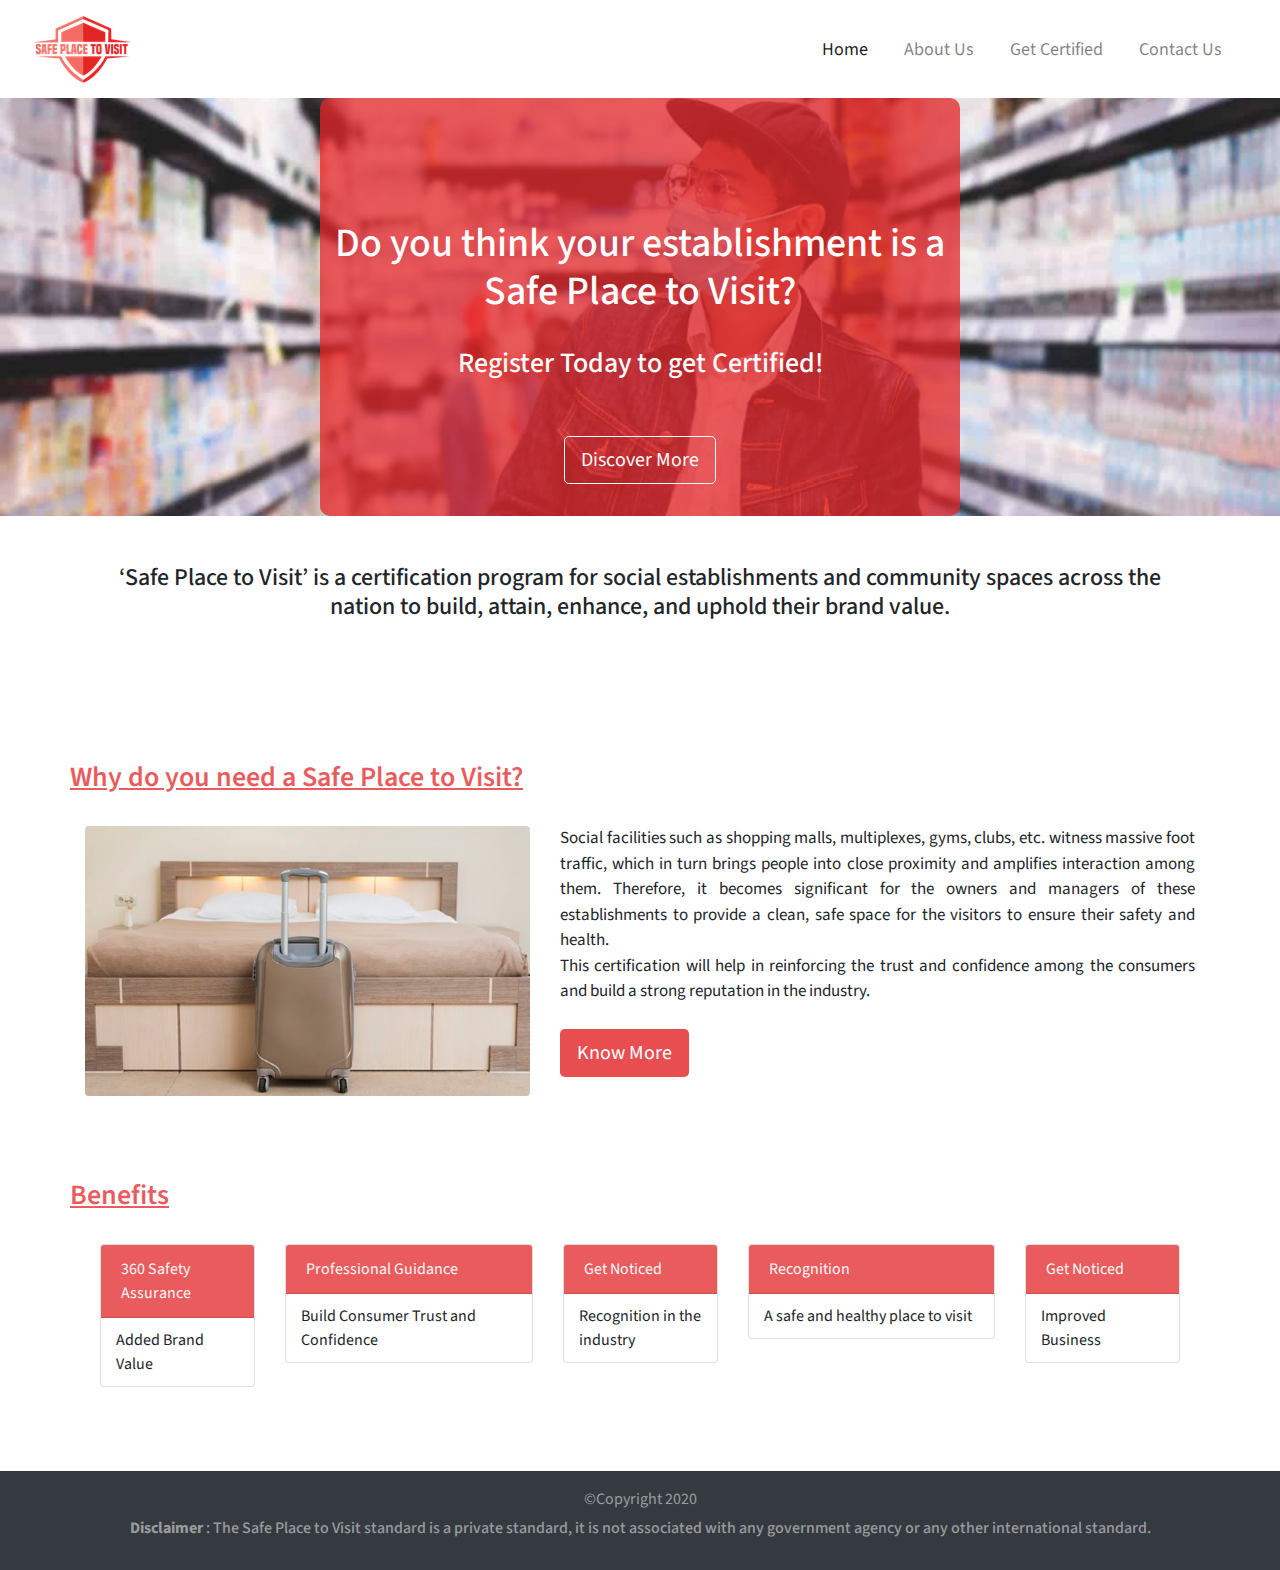
==== index.html @ fbc0b764 "first commit updated content images remaining" ====
<!DOCTYPE html>
<html lang="en">
<head>
    <meta charset="UTF-8">
    <meta name="viewport" content="width=device-width, initial-scale=1.0">
    <title> Safe place to visit / home </title>
    <!--bootsrap code-->
    <link rel="stylesheet" href="css/bootstrap.min.css">
    <!--css code-->
    <link rel="stylesheet" href="css/style.css">
    <!--fontawesome codes-->
    <link rel="stylesheet" href="fontawesome/css/all.css">
    <!--google font -->
    <style>
        @import url('https://fonts.googleapis.com/css2?family=Source+Sans+Pro:ital,wght@0,300;0,400;0,600;0,700;1,300;1,400&display=swap');
    </style>

    <style>
        
        /* The Modal (background) */
        .modal {
          display: none; /* Hidden by default */
          position: fixed; /* Stay in place */
          z-index: 1; /* Sit on top */
          padding-top: 100px; /* Location of the box */
          left: 0;
          top: 0;
          width: 100%; /* Full width */
          height: 100%; /* Full height */
          overflow: auto; /* Enable scroll if needed */
          background-color: rgb(0,0,0); /* Fallback color */
          background-color: rgba(0,0,0,0.4); /* Black w/ opacity */
        }
        
        /* Modal Content */
        .modal-content {
          position: relative;
          background-color: #fefefe;
          margin: auto;
          padding: 0;
          border-radius: 10px;
          border: 1px solid #888;
          width: 70%;
          box-shadow: 0 4px 8px 0 rgba(0,0,0,0.2),0 6px 20px 0 rgba(0,0,0,0.19);
          -webkit-animation-name: animatetop;
          -webkit-animation-duration: 0.4s;
          animation-name: animatetop;
          animation-duration: 0.4s
        }
        
        /* Add Animation */
        @-webkit-keyframes animatetop {
          from {top:-300px; opacity:0} 
          to {top:0; opacity:1}
        }
        
        @keyframes animatetop {
          from {top:-300px; opacity:0}
          to {top:0; opacity:1}
        }
        
        /* The Close Button */
        .close {
          color: white;
          float: right;
          font-size: 18px;
          font-weight: bold;
          padding-right: 15px;
        }
        
        .close:hover,
        .close:focus {
          color: #000;
          text-decoration: none;
          cursor: pointer;
        }
        
        .Cstmmodal-header {
            padding: 15px 0px 10px 15px;
          background-color: #764199bd;
          color: white;
          height: 60px;
          float: left;
        }
        
        .modal-body {
            padding: 2px 16px;

        }
      
    </style>

    
        
</head>

<body>
    
    <!--Navigation Bar starts-->
    <header>
        <nav class="navbar navbar-expand-lg navbar-light">
            <a href="#" class="navbar-brand ml-3"> <img srcset="images/logo/logo-normal.png" alt="">  </a>
                <button class="navbar-toggler" type="button" data-toggle="collapse" data-target="#NavbarMenu" aria-expanded="false"
                        aria-controls="#NavbarMenu" aria-label="Toggle Navigation">
                        <span class="navbar-toggler-icon"> </span>
                </button>

                <div class="navbar navbar-collapse"></div>  <!--for mobile button to right align-->

                <!--menu list items starts-->
                <div class="collapse navbar-collapse mr-4" id="NavbarMenu">
                    <ul class="navbar-nav ml-lg-auto">
                        <li class="nav-item active">
                            <a href="" class="nav-link">Home</a>
                        </li>
                        <li class="nav-item ">
                            <a href="about-us.html" class="nav-link">About Us</a>
                        </li>
                        <li class="nav-item ">
                            <a href="get-certified.html" class="nav-link"> Get Certified </a>
                        </li>
                        <li class="nav-item ">
                            <a href="contact-us.html" class="nav-link"> Contact Us</a>
                        </li>
                    </ul>
                </div>
                <!--menu list items ends-->
        </nav>
    </header>
    <!--Navigation Bar ends-->

    <!--main banner section starts-->
    <div class="container-fluid p-0">
        <div class="site-content">
            <div class="d-flex justify-content-center ">
                <div id="content-desktop"> <!--banner content for desktop starts-->
                    <div class="d-flex flex-column CstmCntainer">
                        <h1 class="site-title text-center" > Do you think your establishment is a 
                        </br> Safe Place to Visit?</h1>
                        <h3 style=" text-align: center; color: #fff;">Register Today to get Certified!</h3>
    
                        <div class="pt-5 text-center" >
                            <button class="btn btn-outline-light btn-lg" id="myBtn"> Discover More </button>
                        </div>
    
                    </div>
                </div><!--banner content for desktop ends-->

                <div id="content-mobile"> <!--banner content for mobile starts-->
                    <div class="d-flex flex-column CstmCntainer">
                        <h3 class="site-title-mob " > Do you think your establishment is a </br>
                            Safe Place to Visit?</h3>
                        <h4 style=" text-align: center; color: #fff;">Register Today to get Certified!</h4>
    
                        <div class="pt-5 text-center" >
                            <button class="btn btn-outline-light btn-lg" id="myBtn"> Discover More </button>
                        </div>
    
                    </div>
                </div> <!--banner content for mobile ends-->
                
            </div>
        </div>
    </div>
    <!--main banner section ends-->

    <!--Form Modal starts-->
    <div id="myModal" class="modal">

        <!-- Modal content starts-->
        <div class="modal-content">
            <div class="Cstmmodal-header">
                <span class="close">&times;</span>
                <h4> Fill the Form to Join Us </h4>
            </div>
            <div class="modal-body">
                <form id="form_lead" action=" https://equinox.njcrm.in/index.php?entryPoint=web_to_lead& page=SPTSEnquiry&owner=d9d4a204-4f14-dde2-5cd9-5b248b15b30b" method="POST" class="form-container">
                    <div class="form-group">
                        <input type="text" id="sname" class="form-control" name="name" placeholder="Name">
                    </div>
                    <div class="form-group">
                        <input type="email" id="semail" class="form-control" name="email" placeholder="Email">
                    </div>
                    <div class="form-group">
                        <input type="tel" id="smobile" class="form-control" name="phone" placeholder="Phone No.">
                    </div> 
                    <div class="form-group">
                        <input type="text" id="scompany" class="form-control" name="account_name" placeholder="Company">
                    </div> 
                    <div class="form-group">
                        <input type="hidden" name="lead_source" value="SPTSEnquiry">
                        <input type="submit" value="Send Message" class="bton-pop"  >
                    </div>
                </form>
            </div>
          <!--form script starts-->
        </div>
        <!-- Modal content ends-->
    </div>
    <!--Form Modal ends-->
    

    <!-- section after banner section starts-->
        <div class=" pt-4 pb-4">
            <div class="container text-center pt-4 pb-4">
                <h4>
                    ‘Safe Place to Visit’ is a certification program for social establishments and community spaces across the nation to build, attain, enhance, and uphold their brand value. 
                </h4>
            </div>
        </div>
    <!-- section after banner section ends-->

    <hr class="CstmHr">

    <!-- second section starts-->
        <div class="container">

            <div class="row justify-content-start pb-4">
                <h3 style="color: rgba(227, 37, 40, 0.753) ; font-weight: 600;"> <u> Why do you need a Safe Place to Visit? </u> </h3>       
            </div>


            <div class="row text-left">

                <div class=" col-md-5 ">
                    <img class=" img-fluid rounded mx-auto d-block" src="images/banners/accomodation.jpg" alt="">
                </div>

                <div class="col-md-7 ">
                    <p style="font-size: 17px; text-align: justify; ">
                        Social facilities such as shopping malls, multiplexes, gyms, clubs, etc. witness massive foot traffic, which in turn brings people into close proximity and amplifies interaction among them. Therefore, it becomes significant for the owners and managers of these establishments to provide a clean, safe space for the visitors to ensure their safety and health.  
                        </br>
                        This certification will help in reinforcing the trust and confidence among the consumers and build a strong reputation in the industry. 
                    </p>

                    <!--button starts-->
                        <div class=" pt-2 text-left" >
                            <button class="btn btn-lg btn-Cstm" id="myBtn">Know More</button>
                        </div>
                    <!--button ends-->

                    <!--Form Modal starts-->
                    <div id="myModal" class="modal">

                        <!-- Modal content starts-->
                        <div class="modal-content">
                            <div class="Cstmmodal-header">
                                <span class="close">&times;</span>
                                <h4> Fill the Form to Join Us </h4>
                            </div>
                            <div class="modal-body">
                                <form id="form_lead" action=" https://equinox.njcrm.in/index.php?entryPoint=web_to_lead& page=SPTSEnquiry&owner=d9d4a204-4f14-dde2-5cd9-5b248b15b30b" method="POST" class="form-container">
                                    <div class="form-group">
                                        <input type="text" id="sname" class="form-control" name="name" placeholder="Name">
                                    </div>
                                    <div class="form-group">
                                        <input type="email" id="semail" class="form-control" name="email" placeholder="Email">
                                    </div>
                                    <div class="form-group">
                                        <input type="tel" id="smobile" class="form-control" name="phone" placeholder="Phone No.">
                                    </div> 
                                    <div class="form-group">
                                        <input type="text" id="scompany" class="form-control" name="account_name" placeholder="Company">
                                    </div> 
                                    <div class="form-group">
                                        <input type="hidden" name="lead_source" value="SPTSEnquiry">
                                        <input type="submit" value="Send Message" class="bton-pop"  >
                                    </div>
                                </form>
                            </div>
                        <!--form script starts-->
                        </div>
                        <!-- Modal content ends-->
                    </div>
                    <!--Form Modal ends-->
                </div>

            </div>

        </div>
    <!-- second section ends-->


<hr class="CstmHr">

<!-- fourth section starts-->
<div class="container mt-lg-2">

    <div class="row justify-content-start pb-4">
        <h3 style="color: rgba(227, 37, 40, 0.753) ; font-weight: 600;"> <u > Benefits</u> </h3>       
    </div>



    <!-- Benefits Section 1st row starts-->
    <div class="container-fluid " >
        <div class="row" >
            <div class="col-md-2">
                <div class="card" >
                    <div class="card-header text-light" style="background-color: rgba(227, 37, 40, 0.753);"> 360 Safety Assurance  </div>
                    <div class="card-body" style="padding:10px 15px 10px 15px;">
                        <p class="card-text ">
                            Added Brand Value
                        </p>
                    </div>
                </div>
            </div>
            <div class="col-md-3">
                <div class="card" >
                    <div class="card-header text-light" style="background-color: rgba(227, 37, 40, 0.753);" > Professional Guidance </div>
                    <div class="card-body" style="padding:10px 15px 10px 15px;">
                        <p class="card-text ">
                            Build Consumer Trust and Confidence
                        </p>
                    </div>
                </div>
            </div>
            <div class="col-md-2">
                <div class="card" >
                    <div class="card-header text-light" style="background-color: rgba(227, 37, 40, 0.753);"> Get Noticed </div>
                    <div class="card-body" style="padding:10px 15px 10px 15px;">
                        <p class="card-text ">
                            Recognition in the industry
                        </p>
                    </div>
                </div>
            </div>
            <div class="col-md-3">
                <div class="card" >
                    <div class="card-header text-light" style="background-color: rgba(227, 37, 40, 0.753);"> Recognition </div>
                    <div class="card-body" style="padding:10px 15px 10px 15px;">
                        <p class="card-text ">
                            A safe and healthy place to visit
                        </p>
                    </div>
                </div>
            </div>
            <div class="col-md-2">
                <div class="card" >
                    <div class="card-header text-light" style="background-color: rgba(227, 37, 40, 0.753);"> Get Noticed </div>
                    <div class="card-body" style="padding:10px 15px 10px 15px;">
                        <p class="card-text ">
                            Improved Business
                        </p>
                    </div>
                </div>
            </div>
        </div>
    </div>
    <!-- Benefits Section 1st row ends-->


</div>
<!-- fourth section ends-->


<hr class="CstmHr">


<!--Footer Copyright Section starts-->
    <div class="container-fluid bg-dark pb-3 pt-2">   
        <div class="footer-copyright text-center text-white-50 py-2 ">
            &copy;Copyright 2020 <br>
            <p class="h6 pt-2">  <b>Disclaimer </b> : The Safe Place to Visit standard is a private standard, it is not associated with any government agency or any other international standard. </p>
        </div>
    </div>

<!--Footer Copyright Section starts-->


</body>
  <!-- jquery code-->
  <script src="js/jquery.js"></script>
  <!--custom js file form form-->
  <script src="js/Cstmjquery.js"></script>
  <!--bootstrap code of javascript-->
  <script src="js/bootstrap.min.js"></script>
</html>
---- css/style.css ----
body{
    font-family: 'Source Sans Pro', sans-serif;
    margin: 0px;
    padding: 0px;
}

.CstmBody{
    background-color: rgba(138, 132, 132, 0.089);
    padding-bottom: 3%;
    padding-top: 3%;
    padding-left: 2%;
    padding-right: 2%;
}

/** for menu items list**/
.navbar-nav li{
    padding : 0px 10px 0px 10px;
}

/** menu items **/
.nav-link{ 
    color: #797272 ;
    font-size: 18px;
}

.site-content{
    background-image: url('../images/banners/visit-banner.jpg');
    background-attachment: fixed;
    background-position: center;
    background-size: cover;
}

.site-title{
    color: #fff;
    margin-top: 20%;
    margin-bottom: 5%;
}

.site-title-mob{
    color: #fff;
    margin-top: 10%;
    margin-bottom: 5%;
}

.CstmCntainer{
    background-color: rgba(227, 37, 40, 0.753);
    padding: 0px 15px 5% 15px ;
    border-radius: 10px;
}

.card-body{
    padding-left: 0px;
    padding-right: 0px;
}

.CstmFormCl{
    margin-left: 5%;
    padding: 20px 0px 20px 0px;
    background-image: url('../images/ot-images/contact.jpg');
    background-position: right;
    background-repeat: no-repeat;
    border-radius: 15px;
}

.txtCstm{
    padding-top: 5px;
    font-weight: 600;
    font-size: 1.2rem;
}


.CstmHr{
    border-style: none;
    padding-top: 2%;
    padding-bottom: 2%;
}


.btn-Cstm{
    background-color: rgba(227, 37, 40, 0.815);
    color: #fff;
}

.site-content-thankyou{
    background-image: url('../images/banners/thanks-banner.jpg');
    background-attachment: fixed;
    background-position: center;
    background-size: cover;
}

.CstmCntainer-thankyou{
    background-color: #764199c5;
    padding: 0px 15px 15% 15px ;
    border-radius: 10px;
}

.display-2{
    color: #fff;
    margin-top: 25%;
    margin-bottom: 5%;
}

.display-4{
    color: #fff;
    margin-top: 20%;
    margin-bottom: 3%;
}

/* form design*/

input{
    font-size: 25px;
    color: rgb(229, 182, 182);
    padding-left: 5px;
}

::placeholder{
    font-size: 14px;
    color: rgb(34, 31, 31);
    padding-left: 10px;
    font-family: 'Poppins', sans-serif;
}

.form-group{
    margin-top: 10px;
    margin-bottom: 5px;
}

input[type="text"]{
    width: 70%;
    height: 30%;
    background-color: rgb(245, 239, 239);
    border-radius: 5px;
    color: rgb(0, 0, 0);
    border: none;
}

input[type="email"]{
    width: 70%;
    height: 10%;
    background-color: rgb(245, 239, 239);
    border-radius: 5px;
    color: rgb(31, 28, 28);
    border: none;
}

input[type="tel"]{
    width: 70%;
    height: 10%;
    background-color: rgb(245, 239, 239);
    border-radius: 5px;
    border: none;
}

  .bton{
        border-radius: 10px;
        color: #764199;
        font-size: 100%;
        padding : 10px 30px 10px 30px;
        border: 2px solid #fff;
        text-decoration: none;
        background-color: #f8f8f8;
    }
    
    .bton:hover{
        color: #fff;
        border: 1px solid #fff;
        box-shadow: 1px 1px 8px 1px rgb(49, 49, 51);
        background-color: #764199e5;
    }
/* form design ends*/


/*pop modal custom button starts*/
.bton-pop{
    border-radius: 10px;
    color: #fff;
    font-size: 16px;
    padding : 10px 30px 10px 30px;
    border: 2px solid #fff;
    text-decoration: none;
    background-color: #764199bd;
}

.bton-pop:hover{
    color: #fff;
    border: 1px solid #fff;
    box-shadow: 1px 1px 8px 1px rgb(49, 49, 51);
}
/*pop modal custom button ends*/



/** mobile responsive code (showing the content for mobile and desktop) **/

#content-desktop {display: block;}
#content-mobile {display: none;}

@media screen and (max-width: 768px) {

#content-desktop {display: none;}
#content-mobile {display: block;}

}
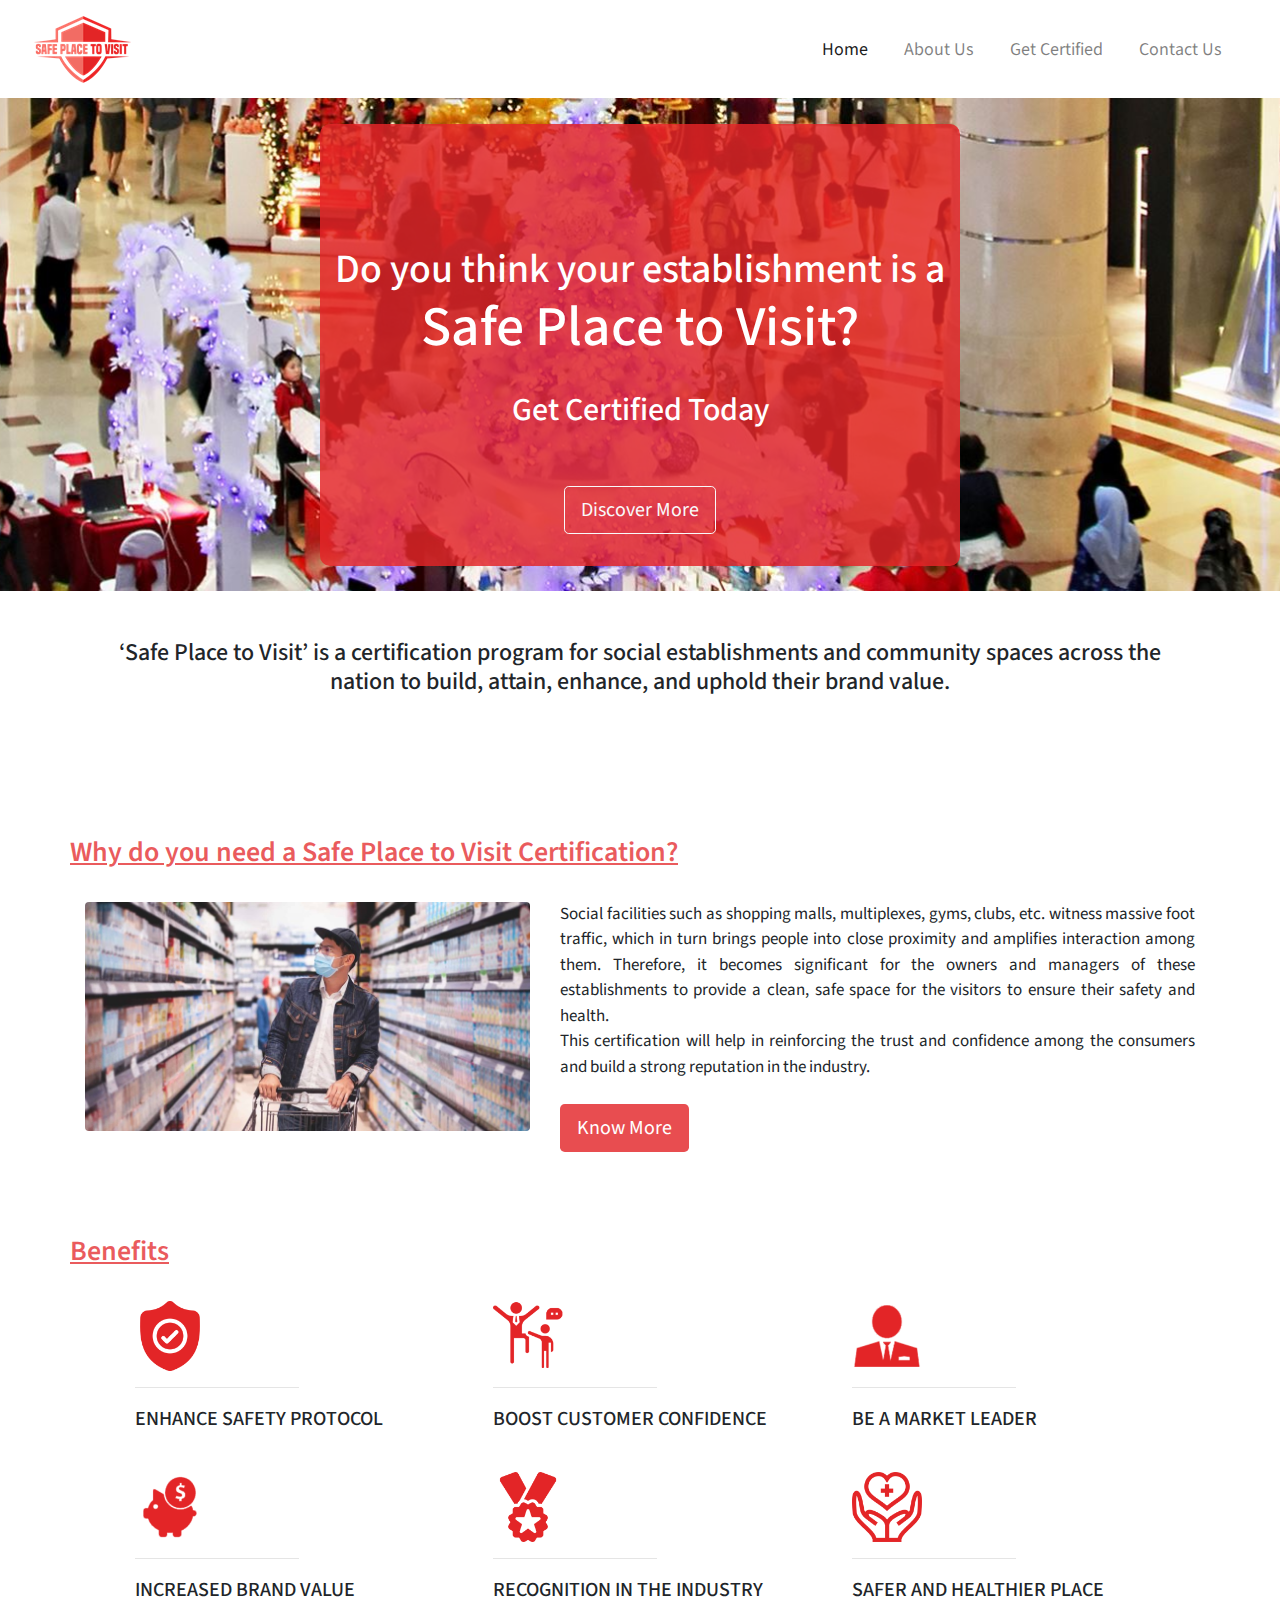
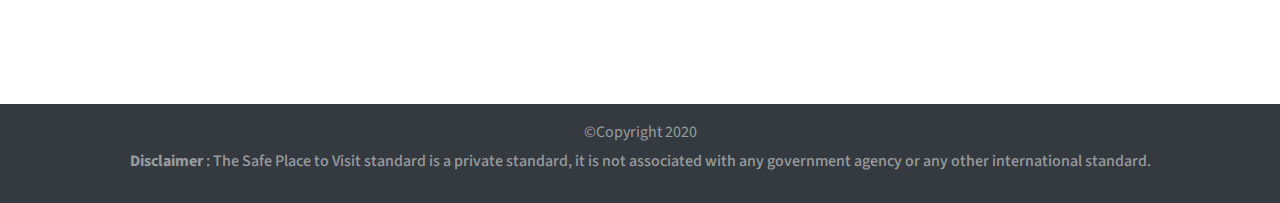
==== commit 05763241: "updated UI code images content" ====
--- a/index.html
+++ b/index.html
@@ -3,7 +3,7 @@
 <head>
     <meta charset="UTF-8">
     <meta name="viewport" content="width=device-width, initial-scale=1.0">
-    <title> Safe place to visit / home </title>
+    <title> Home </title>
     <!--bootsrap code-->
     <link rel="stylesheet" href="css/bootstrap.min.css">
     <!--css code-->
@@ -136,9 +136,11 @@
                 <div id="content-desktop"> <!--banner content for desktop starts-->
                     <div class="d-flex flex-column CstmCntainer">
                         <h1 class="site-title text-center" > Do you think your establishment is a 
-                        </br> Safe Place to Visit?</h1>
-                        <h3 style=" text-align: center; color: #fff;">Register Today to get Certified!</h3>
-    
+                        </br> 
+                        <span style="font-size: 1.4em;"> Safe Place to Visit? </span> </h1>
+                        
+                        <h2 class="text-center text-white"> Get Certified Today</h2>
+
                         <div class="pt-5 text-center" >
                             <button class="btn btn-outline-light btn-lg" id="myBtn"> Discover More </button>
                         </div>
@@ -148,9 +150,9 @@
 
                 <div id="content-mobile"> <!--banner content for mobile starts-->
                     <div class="d-flex flex-column CstmCntainer">
-                        <h3 class="site-title-mob " > Do you think your establishment is a </br>
-                            Safe Place to Visit?</h3>
-                        <h4 style=" text-align: center; color: #fff;">Register Today to get Certified!</h4>
+                        <h3 class="site-title-mob text-center" > Do you think your establishment is a </br>
+                            <span style="font-size: 1.1em;"> Safe Place to Visit? </span> </h3>
+                        <h4 style=" text-align: center; color: #fff;"> Get Certified Today</h4>
     
                         <div class="pt-5 text-center" >
                             <button class="btn btn-outline-light btn-lg" id="myBtn"> Discover More </button>
@@ -216,7 +218,7 @@
         <div class="container">
 
             <div class="row justify-content-start pb-4">
-                <h3 style="color: rgba(227, 37, 40, 0.753) ; font-weight: 600;"> <u> Why do you need a Safe Place to Visit? </u> </h3>       
+                <h3 style="color: rgba(227, 37, 40, 0.753) ; font-weight: 600;"> <u> Why do you need a Safe Place to Visit Certification? </u> </h3>       
             </div>
 
 
@@ -294,58 +296,55 @@
 
     <!-- Benefits Section 1st row starts-->
     <div class="container-fluid " >
-        <div class="row" >
-            <div class="col-md-2">
-                <div class="card" >
-                    <div class="card-header text-light" style="background-color: rgba(227, 37, 40, 0.753);"> 360 Safety Assurance  </div>
-                    <div class="card-body" style="padding:10px 15px 10px 15px;">
-                        <p class="card-text ">
-                            Added Brand Value
-                        </p>
-                    </div>
-                </div>
-            </div>
-            <div class="col-md-3">
-                <div class="card" >
-                    <div class="card-header text-light" style="background-color: rgba(227, 37, 40, 0.753);" > Professional Guidance </div>
-                    <div class="card-body" style="padding:10px 15px 10px 15px;">
-                        <p class="card-text ">
-                            Build Consumer Trust and Confidence
-                        </p>
-                    </div>
-                </div>
-            </div>
-            <div class="col-md-2">
-                <div class="card" >
-                    <div class="card-header text-light" style="background-color: rgba(227, 37, 40, 0.753);"> Get Noticed </div>
-                    <div class="card-body" style="padding:10px 15px 10px 15px;">
-                        <p class="card-text ">
-                            Recognition in the industry
-                        </p>
-                    </div>
-                </div>
-            </div>
-            <div class="col-md-3">
-                <div class="card" >
-                    <div class="card-header text-light" style="background-color: rgba(227, 37, 40, 0.753);"> Recognition </div>
-                    <div class="card-body" style="padding:10px 15px 10px 15px;">
-                        <p class="card-text ">
-                            A safe and healthy place to visit
-                        </p>
-                    </div>
-                </div>
-            </div>
-            <div class="col-md-2">
-                <div class="card" >
-                    <div class="card-header text-light" style="background-color: rgba(227, 37, 40, 0.753);"> Get Noticed </div>
-                    <div class="card-body" style="padding:10px 15px 10px 15px;">
-                        <p class="card-text ">
-                            Improved Business
-                        </p>
-                    </div>
-                </div>
-            </div>
-        </div>
+        <!--under benefits 1st row starts-->
+        <div class="row" style="margin-left: 20px; ">
+            <div class="col-md-4">
+                <img src="images/ot-images/safety-protocol.png" alt=""  width="70">
+                <hr class="hr-certified">
+                <p style="font-weight:500; font-size: 20px; text-transform: uppercase;"> Enhance safety protocol </p>
+                
+            </div>
+
+            <div class="col-md-4">
+                <img src="images/ot-images/Boost-customer.png" alt=""   width="70">
+                <hr class="hr-certified">
+                <p style="font-weight:500; font-size: 20px; text-transform: uppercase;"> Boost customer confidence </p>
+                
+            </div>
+
+            <div class="col-md-4">
+                <img src="images/ot-images/Market Leader.png" alt=""  width="70">
+                <hr class="hr-certified">
+                <p style="font-weight:500; font-size: 20px; text-transform: uppercase;"> Be a Market Leader </p>
+                
+            </div>
+        </div>
+        <!--under benefits 1st row ends-->
+
+        <!--under benefits 2nd row starts-->
+        <div class="row" style="margin-left: 20px; margin-top: 2%;">
+            <div class="col-md-4">
+                <img src="images/ot-images/Brand Value.png" alt=""  width="70">
+                <hr class="hr-certified">
+                <p style="font-weight:500; font-size: 20px; text-transform: uppercase;"> Increased Brand Value </p>
+                
+            </div>
+
+            <div class="col-md-4">
+                <img src="images/ot-images/Recognition-industry.png" alt=""   width="70">
+                <hr class="hr-certified">
+                <p style="font-weight:500; font-size: 20px; text-transform: uppercase;"> Recognition in the industry </p>
+                
+            </div>
+
+            <div class="col-md-4">
+                <img src="images/ot-images/Healthier-Place.png" alt=""  width="70">
+                <hr class="hr-certified">
+                <p style="font-weight:500; font-size: 20px; text-transform: uppercase;"> Safer and Healthier Place </p>
+                
+            </div>
+        </div>
+        <!--under benefits 2nd row ends-->
     </div>
     <!-- Benefits Section 1st row ends-->
 
--- a/css/style.css
+++ b/css/style.css
@@ -28,6 +28,7 @@
     background-attachment: fixed;
     background-position: center;
     background-size: cover;
+    padding: 2% 0 2% 0;
 }
 
 .site-title{
@@ -43,7 +44,7 @@
 }
 
 .CstmCntainer{
-    background-color: rgba(227, 37, 40, 0.753);
+    background-color: rgba(227, 37, 40, 0.836);
     padding: 0px 15px 5% 15px ;
     border-radius: 10px;
 }
@@ -55,11 +56,23 @@
 
 .CstmFormCl{
     margin-left: 5%;
-    padding: 20px 0px 20px 0px;
+    padding: 20px 0px 0px 0px;
     background-image: url('../images/ot-images/contact.jpg');
-    background-position: right;
     background-repeat: no-repeat;
     border-radius: 15px;
+    box-shadow: 1px 1px 7px 1px #888888;
+
+}
+
+.CstmFormcontactus{
+    margin-left: 5%;
+    padding: 20px 0px 0px 0px;
+    background-image: url('../images/ot-images/contact.jpg');
+    background-repeat: no-repeat;
+    border-radius: 15px;
+    box-shadow: 1px 1px 7px 1px #888888;
+    background-position: right center;
+
 }
 
 .txtCstm{
@@ -109,14 +122,14 @@
 /* form design*/
 
 input{
-    font-size: 25px;
-    color: rgb(229, 182, 182);
-    padding-left: 5px;
+    font-size: 16px;
+    color: rgb(240, 221, 221);
+    padding: 5px 0 5px 0;
 }
 
 ::placeholder{
     font-size: 14px;
-    color: rgb(34, 31, 31);
+    color: rgb(238, 231, 231);
     padding-left: 10px;
     font-family: 'Poppins', sans-serif;
 }
@@ -127,46 +140,47 @@
 }
 
 input[type="text"]{
-    width: 70%;
+    width: 65%;
     height: 30%;
-    background-color: rgb(245, 239, 239);
+    background-color: rgb(141, 143, 148);
     border-radius: 5px;
-    color: rgb(0, 0, 0);
+    color: rgb(255, 255, 255);
     border: none;
 }
 
 input[type="email"]{
-    width: 70%;
+    width: 65%;
     height: 10%;
-    background-color: rgb(245, 239, 239);
+    background-color: rgb(141, 143, 148);
     border-radius: 5px;
-    color: rgb(31, 28, 28);
+    color: rgb(255, 255, 255);
     border: none;
 }
 
 input[type="tel"]{
-    width: 70%;
+    width: 65%;
     height: 10%;
-    background-color: rgb(245, 239, 239);
+    background-color: rgb(141, 143, 148);
     border-radius: 5px;
+    color: rgb(255, 255, 255);
     border: none;
 }
 
   .bton{
         border-radius: 10px;
-        color: #764199;
+        color: #fff;
         font-size: 100%;
         padding : 10px 30px 10px 30px;
         border: 2px solid #fff;
         text-decoration: none;
-        background-color: #f8f8f8;
+        background-color: #E32526;
     }
     
     .bton:hover{
         color: #fff;
         border: 1px solid #fff;
         box-shadow: 1px 1px 8px 1px rgb(49, 49, 51);
-        background-color: #764199e5;
+        background-color: rgba(235, 55, 31, 0.897);
     }
 /* form design ends*/
 
@@ -203,4 +217,14 @@
 
 }
 
-
+.hr-certified{
+    width: 50%;
+    text-align:left;
+    margin-left: 0;
+    
+}
+
+.Cstm-headr{
+    padding: 5px 0 5px 0;
+    background-color: rgba(216, 34, 34, 0.808);
+}
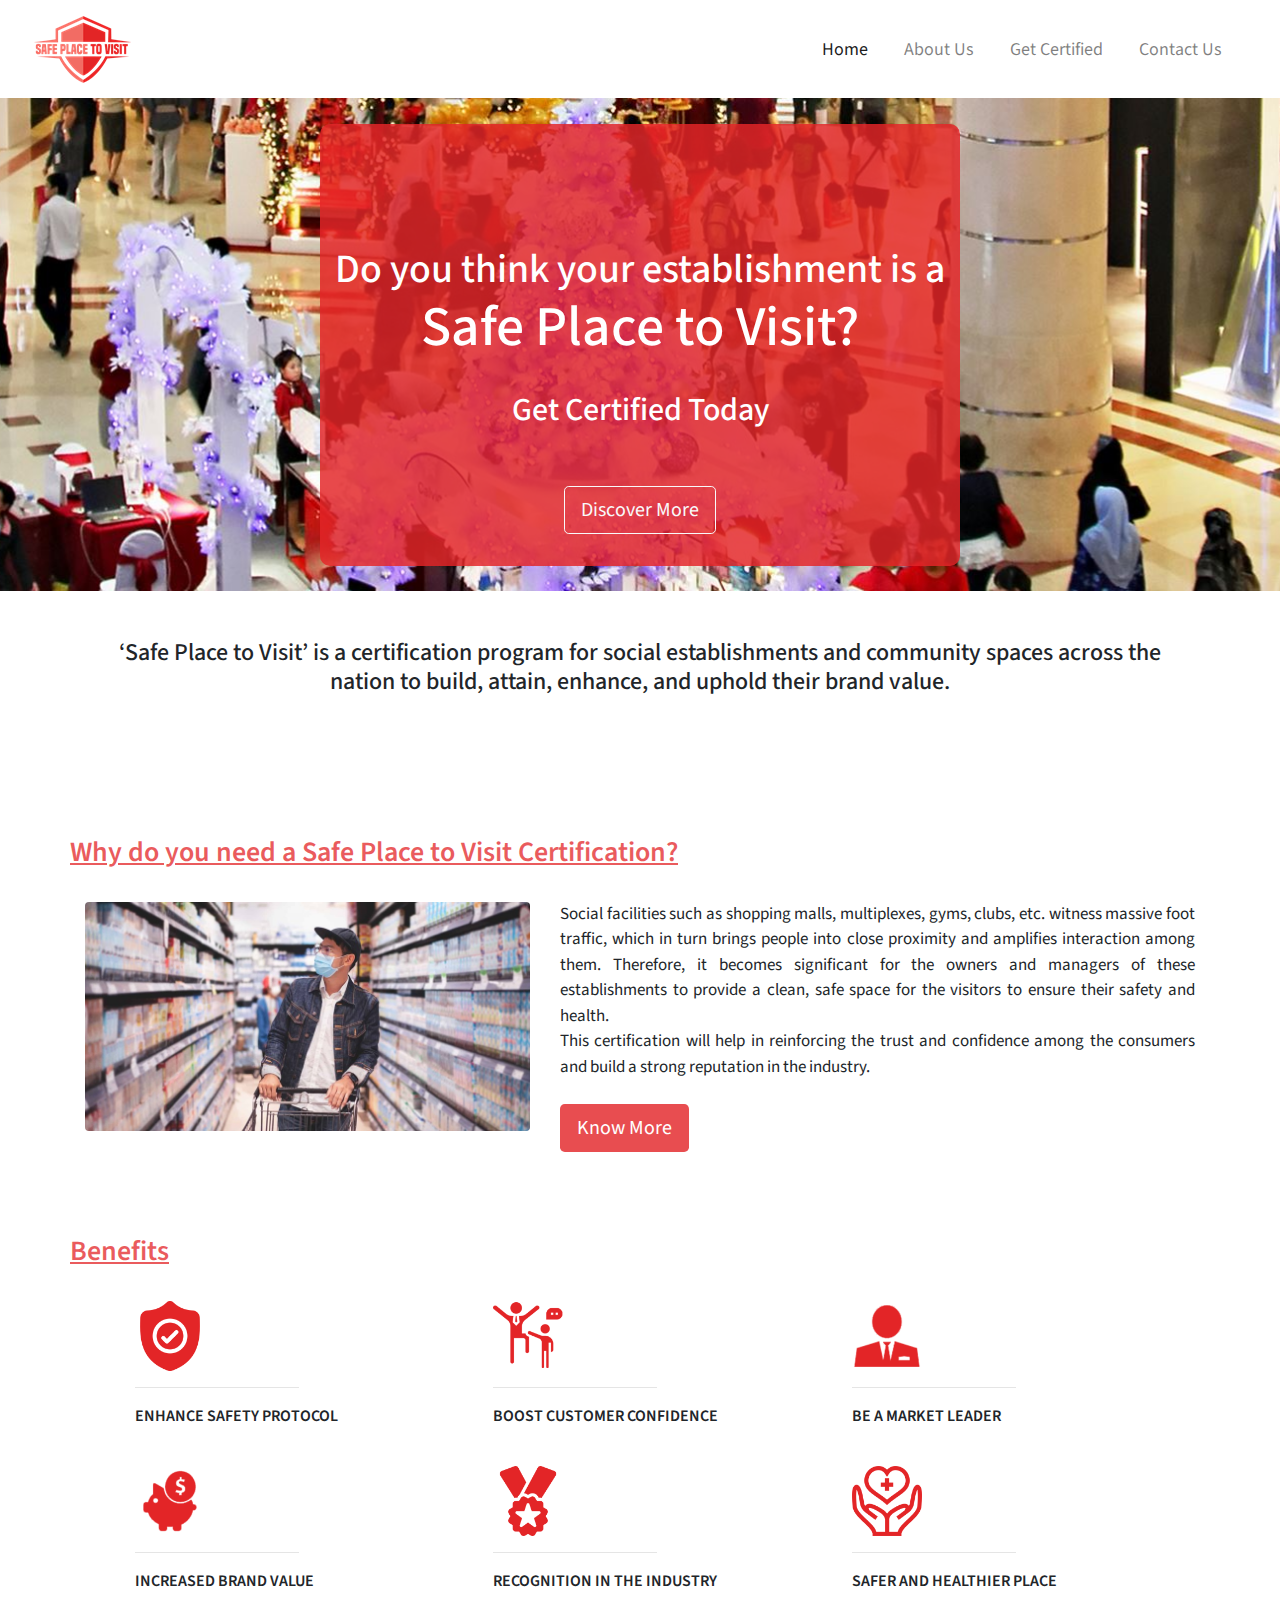
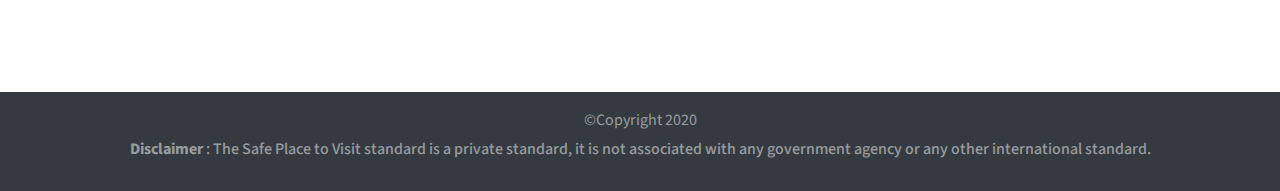
==== commit e4c638dd: "font size changed benefits section" ====
--- a/index.html
+++ b/index.html
@@ -301,21 +301,21 @@
             <div class="col-md-4">
                 <img src="images/ot-images/safety-protocol.png" alt=""  width="70">
                 <hr class="hr-certified">
-                <p style="font-weight:500; font-size: 20px; text-transform: uppercase;"> Enhance safety protocol </p>
+                <p style="font-weight:600; font-size: 16px; text-transform: uppercase;"> Enhance safety protocol </p>
                 
             </div>
 
             <div class="col-md-4">
                 <img src="images/ot-images/Boost-customer.png" alt=""   width="70">
                 <hr class="hr-certified">
-                <p style="font-weight:500; font-size: 20px; text-transform: uppercase;"> Boost customer confidence </p>
+                <p style="font-weight:600; font-size: 16px; text-transform: uppercase;"> Boost customer confidence </p>
                 
             </div>
 
             <div class="col-md-4">
                 <img src="images/ot-images/Market Leader.png" alt=""  width="70">
                 <hr class="hr-certified">
-                <p style="font-weight:500; font-size: 20px; text-transform: uppercase;"> Be a Market Leader </p>
+                <p style="font-weight:600; font-size: 16px; text-transform: uppercase;"> Be a Market Leader </p>
                 
             </div>
         </div>
@@ -326,21 +326,21 @@
             <div class="col-md-4">
                 <img src="images/ot-images/Brand Value.png" alt=""  width="70">
                 <hr class="hr-certified">
-                <p style="font-weight:500; font-size: 20px; text-transform: uppercase;"> Increased Brand Value </p>
+                <p style="font-weight:600; font-size: 16px; text-transform: uppercase;"> Increased Brand Value </p>
                 
             </div>
 
             <div class="col-md-4">
                 <img src="images/ot-images/Recognition-industry.png" alt=""   width="70">
                 <hr class="hr-certified">
-                <p style="font-weight:500; font-size: 20px; text-transform: uppercase;"> Recognition in the industry </p>
+                <p style="font-weight:600; font-size: 16px; text-transform: uppercase;"> Recognition in the industry </p>
                 
             </div>
 
             <div class="col-md-4">
                 <img src="images/ot-images/Healthier-Place.png" alt=""  width="70">
                 <hr class="hr-certified">
-                <p style="font-weight:500; font-size: 20px; text-transform: uppercase;"> Safer and Healthier Place </p>
+                <p style="font-weight:600; font-size: 16px; text-transform: uppercase;"> Safer and Healthier Place </p>
                 
             </div>
         </div>
